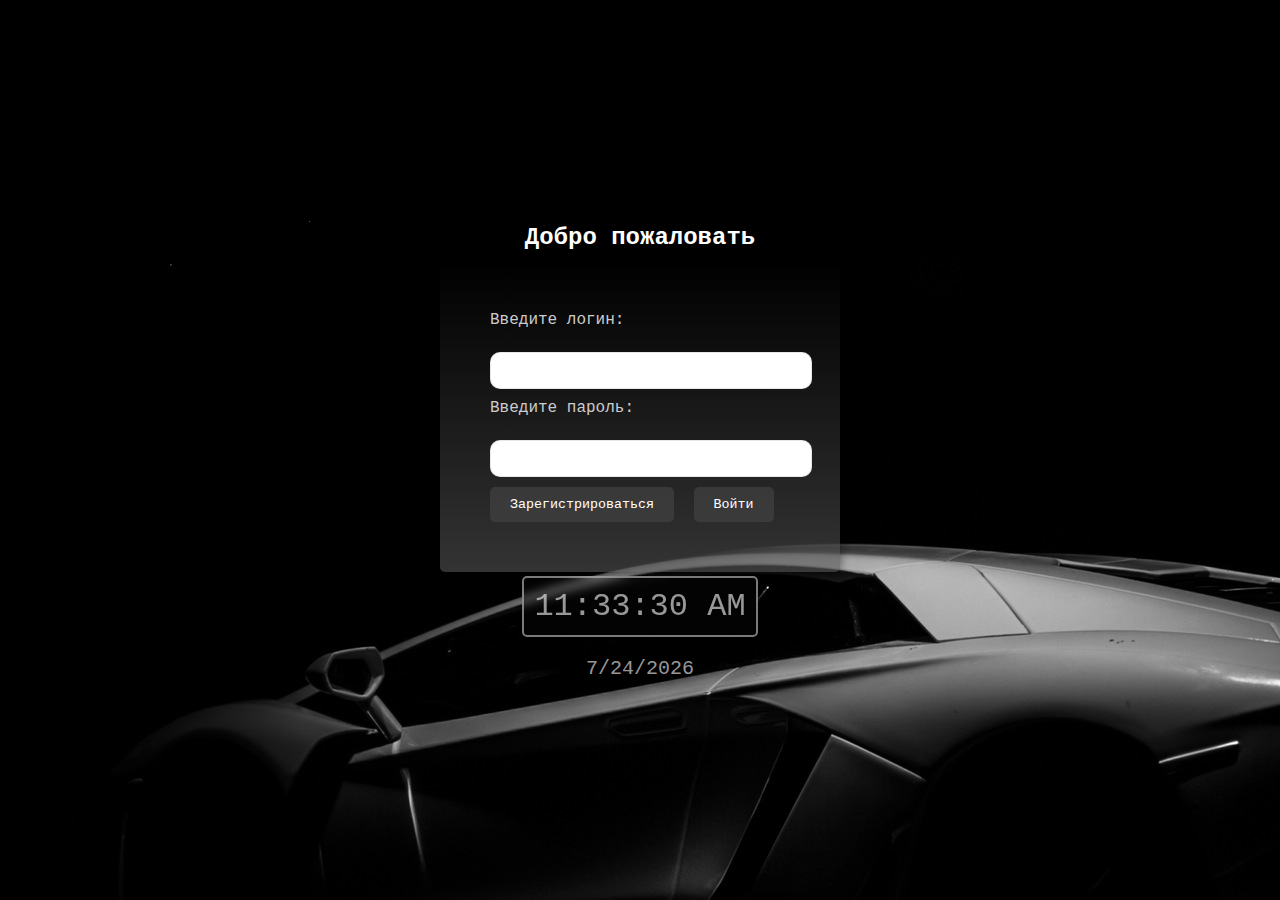
==== index.html @ 6255cc9c "Add files via upload" ====
<!DOCTYPE html>
<html lang="ru">
<head>
    <meta charset="UTF-8">
    <title>Авторизация/Регистрация</title>
    <link rel="stylesheet" href="stylle.css">
</head>
<body>
    <h2>Добро пожаловать</h2>
    <link rel="stylesheet" href="stylle.css">
    <form id="authForm">
        <label for="username">Введите логин:</label><br>
        <input type="text" id="username" name="username" required><br>
        <label for="password">Введите пароль:</label><br>
        <input type="password" id="password" name="password" required><br>
        <button type="button" onclick="registerUser()">Зарегистрироваться</button>
        <button type="button" onclick="loginUser()">Войти</button>
    </form>

    <p><span id="currentTime"></span></p>
    <p><span id="currentDate"></span></p>

    <script src="script.js"></script>
</body>
</html>
---- stylle.css ----
body {
    font-family: Courier, monospace; /* шрифт */
    margin: 0; /* отступы по краям */
    padding: 0; /* внутренние отступы */
    background-color: #000000; /* задний фон */
    background-image: url('background.jpg'); /* фоновое изображение */
    min-height: 100vh;
    min-width: 640px;
    width: 100%;
    height: auto;
    position: relative;
    top: 0;
    left: 0;
    display: flex; /* используем flexbox */
    justify-content: center; /* центрирование по горизонтали */
    align-items: center; /* центрирование по вертикали */
    flex-direction: column; /* элементы будут расположены в столбец */
}

.container {
    width: 300px; /* ширина */
    margin: 0 auto;
    padding: 30px;
    border: 1px solid #000000ad;
    border-radius: 0px;
    background-color: rgba(255, 255, 255, 0.8);
    backdrop-filter: blur(5px);
}

h2 {
    color: #ffffff; /* цвет текста */
    margin-bottom: 10px;
    text-align: center; /* текст по центру */
}

form {
    width: 300px; /* ширина формы */
    margin: 0 auto; /* центрируем форму по горизонтали */
    padding: 50px; /* внутренние отступы */
    border-radius: 5px; /* округление углов */
    box-shadow: 0 0 10px rgba(0.5, 0.5, 0.5, 0.5); /* тень вокруг формы */
    background: linear-gradient(to bottom, #000000ce, #59595994); /* градиент */
}


label {
    color: #cccccc; /* светло-серый цвет текста меток */
    display: block;
    margin-bottom: 5px;
    text-align: left; /* текст меток по левому краю */
}

input[type="text"],
input[type="password"] {
    width: 100%; /* ширина полей ввода */
    padding: 10px; /* внутренние отступы */
    margin-bottom: 10px; /* нижний отступ */
    border: 1px solid #ddddddb2; /* параметры рамки */
    border-radius: 10px; /* скругление углов */
}

button {
    font-family: Courier, monospace;
    background-color: #424242ac; /* цвет фона кнопки */
    color: white; /* цвет текста на кнопке */
    padding: 10px 20px; /* внутренние отступы */
    border: none;
    border-radius: 5px;
    cursor: pointer;
    margin-right: 10px;
}

button:hover {
    background-color: #2d2d2d;
}

#currentDate, #currentTime {
    font-family: Courier, monospace;
    font-size: 24px;
    color: #ffffff97;
    text-align: center;
}

#currentDate {
    font-size: 20px;
    margin-bottom: 10px;
}

#currentTime {
    font-size: 32px;
    padding: 10px;
    border: 2px solid #b6b6b6aa;
    border-radius: 5px;
    background-color: rgba(30, 30, 30, 0.1);
    backdrop-filter: blur(5px);
}
---- stylle.css ----
body {
    font-family: Courier, monospace; /* шрифт */
    margin: 0; /* отступы по краям */
    padding: 0; /* внутренние отступы */
    background-color: #000000; /* задний фон */
    background-image: url('background.jpg'); /* фоновое изображение */
    min-height: 100vh;
    min-width: 640px;
    width: 100%;
    height: auto;
    position: relative;
    top: 0;
    left: 0;
    display: flex; /* используем flexbox */
    justify-content: center; /* центрирование по горизонтали */
    align-items: center; /* центрирование по вертикали */
    flex-direction: column; /* элементы будут расположены в столбец */
}

.container {
    width: 300px; /* ширина */
    margin: 0 auto;
    padding: 30px;
    border: 1px solid #000000ad;
    border-radius: 0px;
    background-color: rgba(255, 255, 255, 0.8);
    backdrop-filter: blur(5px);
}

h2 {
    color: #ffffff; /* цвет текста */
    margin-bottom: 10px;
    text-align: center; /* текст по центру */
}

form {
    width: 300px; /* ширина формы */
    margin: 0 auto; /* центрируем форму по горизонтали */
    padding: 50px; /* внутренние отступы */
    border-radius: 5px; /* округление углов */
    box-shadow: 0 0 10px rgba(0.5, 0.5, 0.5, 0.5); /* тень вокруг формы */
    background: linear-gradient(to bottom, #000000ce, #59595994); /* градиент */
}


label {
    color: #cccccc; /* светло-серый цвет текста меток */
    display: block;
    margin-bottom: 5px;
    text-align: left; /* текст меток по левому краю */
}

input[type="text"],
input[type="password"] {
    width: 100%; /* ширина полей ввода */
    padding: 10px; /* внутренние отступы */
    margin-bottom: 10px; /* нижний отступ */
    border: 1px solid #ddddddb2; /* параметры рамки */
    border-radius: 10px; /* скругление углов */
}

button {
    font-family: Courier, monospace;
    background-color: #424242ac; /* цвет фона кнопки */
    color: white; /* цвет текста на кнопке */
    padding: 10px 20px; /* внутренние отступы */
    border: none;
    border-radius: 5px;
    cursor: pointer;
    margin-right: 10px;
}

button:hover {
    background-color: #2d2d2d;
}

#currentDate, #currentTime {
    font-family: Courier, monospace;
    font-size: 24px;
    color: #ffffff97;
    text-align: center;
}

#currentDate {
    font-size: 20px;
    margin-bottom: 10px;
}

#currentTime {
    font-size: 32px;
    padding: 10px;
    border: 2px solid #b6b6b6aa;
    border-radius: 5px;
    background-color: rgba(30, 30, 30, 0.1);
    backdrop-filter: blur(5px);
}
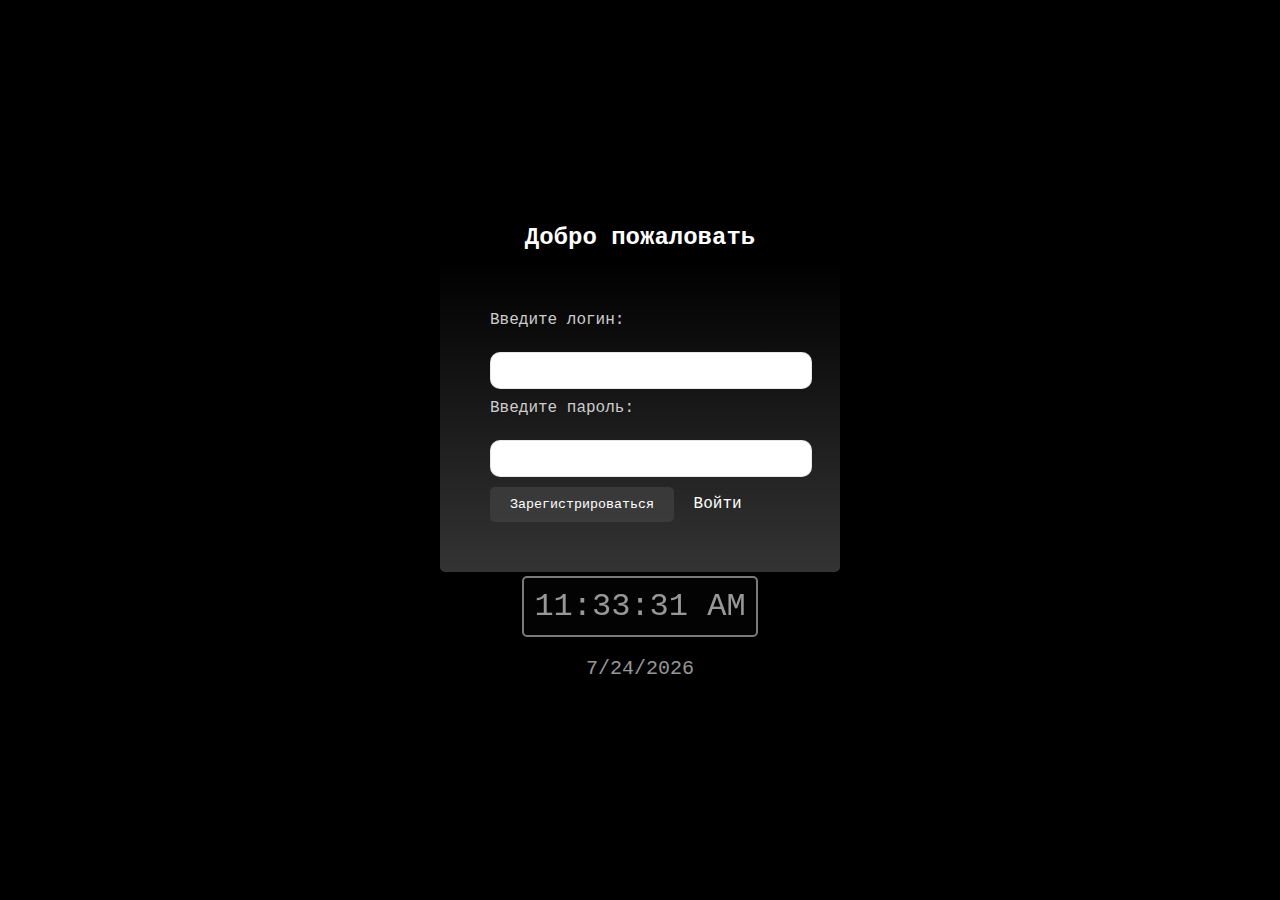
==== commit dc0c71f4: "1" ====
--- a/index.html
+++ b/index.html
@@ -3,18 +3,17 @@
 <head>
     <meta charset="UTF-8">
     <title>Авторизация/Регистрация</title>
-    <link rel="stylesheet" href="stylle.css">
+    <link rel="stylesheet" href="style_index.css">
 </head>
 <body>
     <h2>Добро пожаловать</h2>
-    <link rel="stylesheet" href="stylle.css">
     <form id="authForm">
         <label for="username">Введите логин:</label><br>
         <input type="text" id="username" name="username" required><br>
         <label for="password">Введите пароль:</label><br>
         <input type="password" id="password" name="password" required><br>
         <button type="button" onclick="registerUser()">Зарегистрироваться</button>
-        <button type="button" onclick="loginUser()">Войти</button>
+        <a href="#" class="login-link" onclick="loginUser()">Войти</a>
     </form>
 
     <p><span id="currentTime"></span></p>
--- a/style_index.css
+++ b/style_index.css
@@ -0,0 +1,105 @@
+body {
+    font-family: Courier, monospace; /* шрифт */
+    margin: 0; /* отступы по краям */
+    padding: 0; /* внутренние отступы */
+    background-color: #000000; /* задний фон */
+    background-image: url('background.jpg'); /* фоновое изображение */
+    min-height: 100vh;
+    min-width: 640px;
+    width: 100%;
+    height: auto;
+    position: relative;
+    top: 0;
+    left: 0;
+    display: flex; /* используем flexbox */
+    justify-content: center; /* центрирование по горизонтали */
+    align-items: center; /* центрирование по вертикали */
+    flex-direction: column; /* элементы будут расположены в столбец */
+}
+
+.container {
+    width: 300px; /* ширина */
+    margin: 0 auto;
+    padding: 30px;
+    border: 1px solid #000000ad;
+    border-radius: 0px;
+    background-color: rgba(255, 255, 255, 0.8);
+    backdrop-filter: blur(5px);
+}
+
+h2 {
+    color: #ffffff; /* цвет текста */
+    margin-bottom: 10px;
+    text-align: center; /* текст по центру */
+}
+
+form {
+    width: 300px; /* ширина формы */
+    margin: 0 auto; /* центрируем форму по горизонтали */
+    padding: 50px; /* внутренние отступы */
+    border-radius: 5px; /* округление углов */
+    box-shadow: 0 0 10px rgba(0.5, 0.5, 0.5, 0.5); /* тень вокруг формы */
+    background: linear-gradient(to bottom, #000000ce, #59595994); /* градиент */
+}
+
+
+label {
+    color: #cccccc; /* светло-серый цвет текста меток */
+    display: block;
+    margin-bottom: 5px;
+    text-align: left; /* текст меток по левому краю */
+}
+
+input[type="text"],
+input[type="password"] {
+    width: 100%; /* ширина полей ввода */
+    padding: 10px; /* внутренние отступы */
+    margin-bottom: 10px; /* нижний отступ */
+    border: 1px solid #ddddddb2; /* параметры рамки */
+    border-radius: 10px; /* скругление углов */
+}
+.login-link {
+    font-family: Courier, monospace;
+    color: white; /* цвет текста на кнопке */
+    margin-right: 10px;
+    text-decoration: none;
+}
+
+.login-link:hover {
+    background-color: #2d2d2d;
+}
+button {
+    font-family: Courier, monospace;
+    background-color: #424242ac; /* цвет фона кнопки */
+    color: white; /* цвет текста на кнопке */
+    padding: 10px 20px; /* внутренние отступы */
+    border: none;
+    border-radius: 5px;
+    cursor: pointer;
+    margin-right: 10px;
+}
+
+button:hover {
+    background-color: #2d2d2d;
+}
+
+#currentDate, #currentTime {
+    font-family: Courier, monospace;
+    font-size: 24px;
+    color: #ffffff97;
+    text-align: center;
+}
+
+#currentDate {
+    font-size: 20px;
+    margin-bottom: 10px;
+}
+
+#currentTime {
+    font-size: 32px;
+    padding: 10px;
+    border: 2px solid #b6b6b6aa;
+    border-radius: 5px;
+    background-color: rgba(30, 30, 30, 0.1);
+    backdrop-filter: blur(5px);
+}